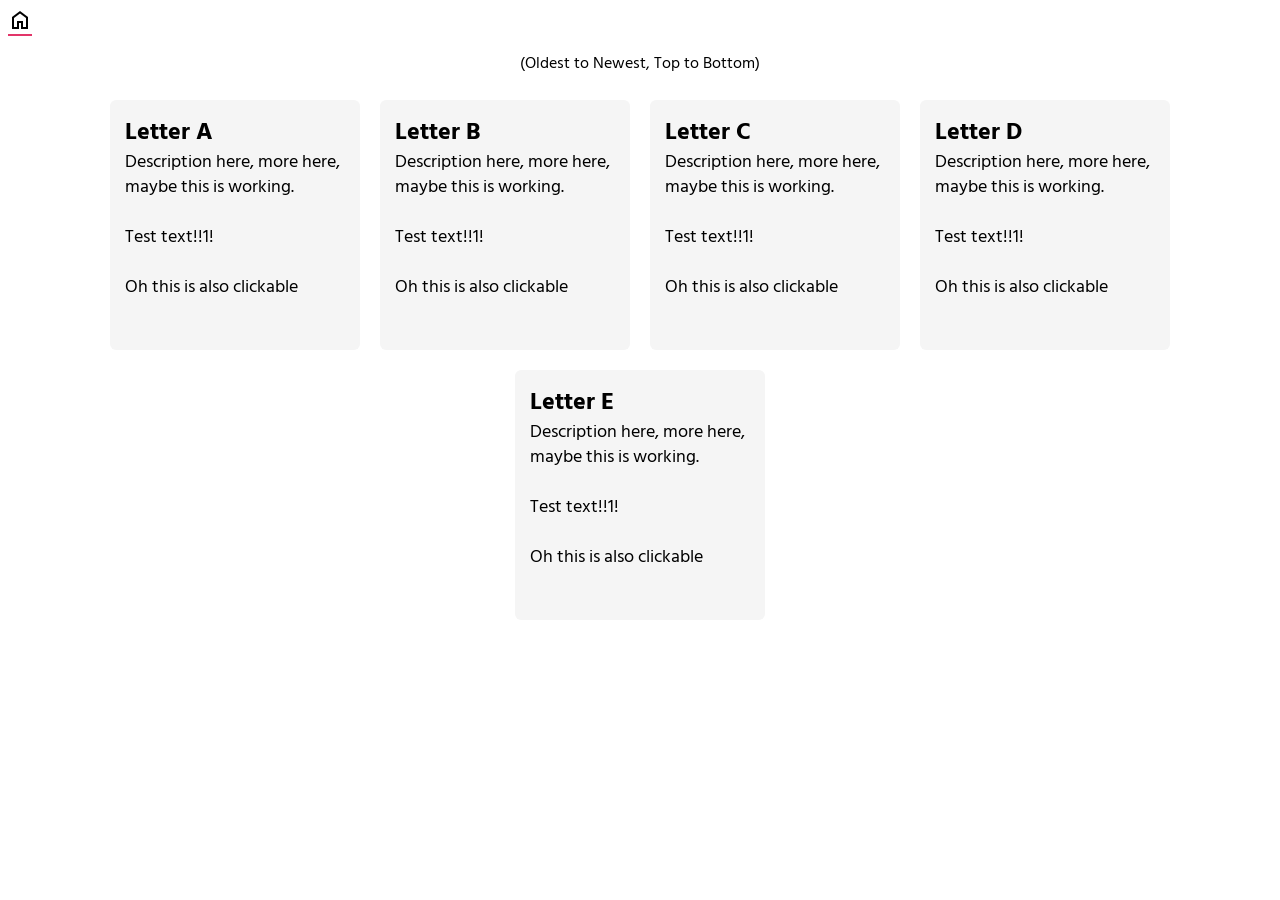
==== projects/index.html @ f8ecad44 "Buncha new stuff" ====
<!DOCTYPE html>
<html lang="en">

  <head>

    <meta name="viewport" content="width=device-width, initial-scale=1.0">
	  <link rel="stylesheet" href="/styles.css">
    <title>"Archaea2"</title>

  </head>

  <body>

    <header>

    	<a class="material-symbols-outlined" href="/">home</a>
      
      <p class="extra-text">(Oldest to Newest, Top to Bottom)</p>

    </header>

	  <div class="projects-page-flex-container">

      <a class="projects-page-flex-item" href="/sample">
        <p class="projects-page-flex-item-header">Letter A</p>
        <p class="projects-page-flex-item-content">Description here, more here, maybe this is working.<br>&nbsp;<br>Test text!!1!<br>&nbsp;<br>Oh this is also clickable</p>
      </a>

      <a class="projects-page-flex-item" href="/sample">
        <p class="projects-page-flex-item-header">Letter B</p>
        <p class="projects-page-flex-item-content">Description here, more here, maybe this is working.<br>&nbsp;<br>Test text!!1!<br>&nbsp;<br>Oh this is also clickable</p>
      </a>

      <a class="projects-page-flex-item" href="/sample">
        <p class="projects-page-flex-item-header">Letter C</p>
        <p class="projects-page-flex-item-content">Description here, more here, maybe this is working.<br>&nbsp;<br>Test text!!1!<br>&nbsp;<br>Oh this is also clickable</p>
      </a>

      <a class="projects-page-flex-item" href="/sample">
        <p class="projects-page-flex-item-header">Letter D</p>
        <p class="projects-page-flex-item-content">Description here, more here, maybe this is working.<br>&nbsp;<br>Test text!!1!<br>&nbsp;<br>Oh this is also clickable</p>
      </a>

      <a class="projects-page-flex-item" href="/sample">
        <p class="projects-page-flex-item-header">Letter E</p>
        <p class="projects-page-flex-item-content">Description here, more here, maybe this is working.<br>&nbsp;<br>Test text!!1!<br>&nbsp;<br>Oh this is also clickable</p>
      </a>
      
  	</div>

  </body>

</html>
---- styles.css ----
@import url('https://fonts.googleapis.com/css2?family=Hind+Madurai:wght@300&family=Karla:wght@500&family=Oxygen&display=swap');

@import url('https://fonts.googleapis.com/css2?family=Material+Symbols+Outlined:opsz,wght,FILL,GRAD@48,400,0,0');

:root {
	--light-background-color: white;
	--light-background-color-2: rgb(245,245,245);
	--light-text-color: black;

	--dark-background-color: black;
	--dark-background-color-2: rgb(10,10,10);
	--dark-text-color: white;

	--accent-color-red: rgb(226, 53, 105);
	--accent-color-link: rgb(53, 114, 226);
	--accent-color-link-visited: rgb(148, 53, 226);
}

@media (prefers-color-scheme: light) {

	body {
		background: var(--light-background-color);
	}

	a, p {
		color: var(--light-text-color);
	}

	.projects-page-flex-item {
		background-color: var(--light-background-color-2);
	}
}

@media (prefers-color-scheme: dark) {

	body {
		background: var(--dark-background-color);
	}

	a, p {
		color: var(--dark-text-color);
	}

	.projects-page-flex-item {
		background-color: var(--dark-background-color-2);
	}

}

a, p {
	font-family: 'Hind Madurai', sans-serif;
}

#dog {
	width: 50%;
	height: 50%;
	object-fit: contain;
	position: absolute;
	align-content: center;
	top: 50%;
	left: 50%;
	transform: translate(-50%, -50%);
	image-rendering: pixelated;
}

.extra-text {
	display: flex;
	justify-content: center;
}

.projects-page-flex-item-header {
	margin: 15px;
	margin-bottom: -15px;
	font-size: 24px;
	font-weight: bold;
}

.projects-page-flex-item-content {
	margin: 15px;
	font-size: 18px;
	font-weight: normal;
}

.material-symbols-outlined {
	text-decoration-color: var(--accent-color-red);
}

.symbols-small {
	font-size: 16px;
}

.projects-page-flex-container {
	display: flex;
	flex-direction: row;
	flex-wrap: wrap;
	justify-content: center;
}

.projects-page-flex-item {
	margin: 10px;
	width: 250px;
	height: 250px;
	border-radius: 2.5%;
	text-decoration: none;
}

.home-page-grid-container {
	display: grid;
	grid-template-columns: auto auto;
	gap: 25px;
	position: absolute;
	align-content: center;
	top: 50%;
	left: 50%;
	transform: translate(-50%, -50%);
}

.home-page-grid-item {
	text-align: center;
	font-size: 24px;
	text-decoration-color: var(--accent-color-red);
}

.home-page-link {
	text-decoration-color: var(--accent-color-link);
}

.home-page-link:visited {
	text-decoration-color: var(--accent-color-link-visited);
}
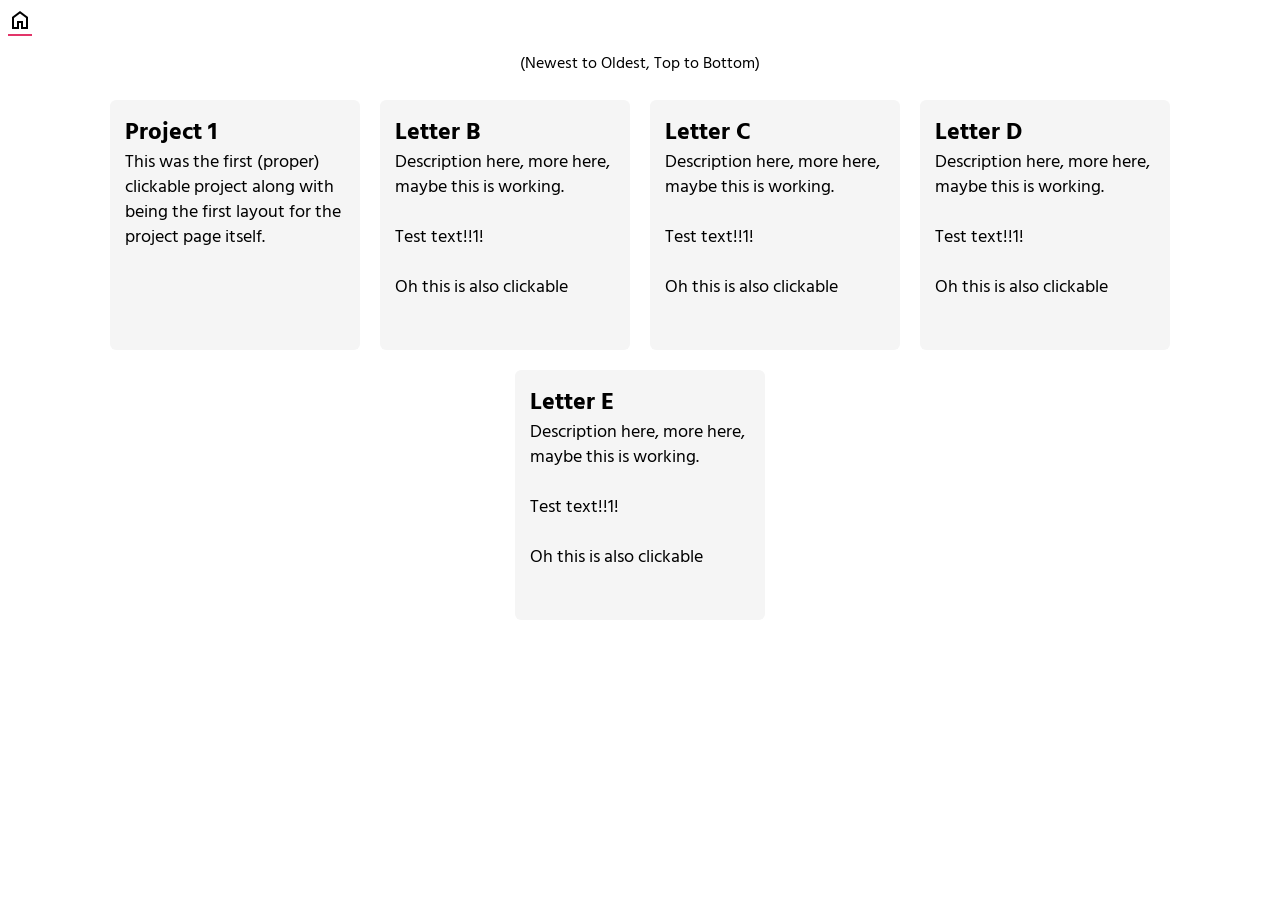
==== commit d5b04f0e: "Newnewnew freshie yes" ====
--- a/projects/index.html
+++ b/projects/index.html
@@ -15,15 +15,15 @@
 
     	<a class="material-symbols-outlined" href="/">home</a>
       
-      <p class="extra-text">(Oldest to Newest, Top to Bottom)</p>
+      <p class="extra-text">(Newest to Oldest, Top to Bottom)</p>
 
     </header>
 
 	  <div class="projects-page-flex-container">
 
-      <a class="projects-page-flex-item" href="/sample">
-        <p class="projects-page-flex-item-header">Letter A</p>
-        <p class="projects-page-flex-item-content">Description here, more here, maybe this is working.<br>&nbsp;<br>Test text!!1!<br>&nbsp;<br>Oh this is also clickable</p>
+      <a class="projects-page-flex-item" href="z1-project-1.html">
+        <p class="projects-page-flex-item-header">Project 1</p>
+        <p class="projects-page-flex-item-content">This was the first (proper) clickable project along with being the first layout for the project page itself.</p>
       </a>
 
       <a class="projects-page-flex-item" href="/sample">
--- a/styles.css
+++ b/styles.css
@@ -17,19 +17,32 @@
 	--accent-color-link-visited: rgb(148, 53, 226);
 }
 
+body {
+	background: var(--light-background-color);
+}
+
+a, p q, h1, h2 {
+	color: var(--light-text-color);
+}
+
+.projects-page-flex-item {
+	background-color: var(--light-background-color-2);
+}
+
 @media (prefers-color-scheme: light) {
 
 	body {
 		background: var(--light-background-color);
 	}
 
-	a, p {
+	a, p, q, h1, h2 {
 		color: var(--light-text-color);
 	}
 
 	.projects-page-flex-item {
 		background-color: var(--light-background-color-2);
 	}
+
 }
 
 @media (prefers-color-scheme: dark) {
@@ -38,7 +51,7 @@
 		background: var(--dark-background-color);
 	}
 
-	a, p {
+	a, p, q, h1, h2 {
 		color: var(--dark-text-color);
 	}
 
@@ -48,7 +61,7 @@
 
 }
 
-a, p {
+a, p, q, h1, h2 {
 	font-family: 'Hind Madurai', sans-serif;
 }
 
@@ -83,7 +96,17 @@
 }
 
 .material-symbols-outlined {
+	/* text-decoration: underline; */
 	text-decoration-color: var(--accent-color-red);
+	/* cursor: pointer;
+	margin-right: 5px; */
+}
+
+.back-button {
+	text-decoration: underline;
+	text-decoration-color: var(--accent-color-link);
+	cursor: pointer;
+	margin-right: 5px;
 }
 
 .symbols-small {
@@ -103,6 +126,14 @@
 	height: 250px;
 	border-radius: 2.5%;
 	text-decoration: none;
+	transition-duration: 1s;
+}
+
+.projects-page-flex-item:hover {
+	margin: 25px;
+	/* box-shadow: 0px 10px var(--accent-color-link), 10px 10px var(--accent-color-red); */
+	box-shadow: 10px 10px var(--accent-color-red);
+	transition-duration: 1s;
 }
 
 .home-page-grid-container {
@@ -128,4 +159,54 @@
 
 .home-page-link:visited {
 	text-decoration-color: var(--accent-color-link-visited);
+
+	margin-left: 25px;
+	margin-right: 25px;
+}
+
+.project-content-container > img {
+	display: flex;
+	margin-left: auto;
+	margin-right: auto;
+	box-shadow: 0px 5px var(--accent-color-red);
+}
+
+.project-content-container > p {
+	text-align: center;
+}
+
+.project-content-container > q {
+	display: block;
+	text-align: center;
+	margin-top: 8px;
+	font-size: 12px;
+}
+
+.project-content-container > h1 {
+	font-size: 24px;
+	text-align: center;
+}
+
+.project-content-container > h2 {
+	margin-top: 48px;
+	font-size: 18px;
+	text-align: center;
+	text-decoration: underline;
+	text-decoration-color: var(--accent-color-link);
+}
+
+.code-container {
+	display: flex;
+	margin: 20px;
+	margin-bottom: 32px;
+	background-color: var(--dark-background-color-2);
+	border-radius: 5px;
+	box-shadow: inset 14px 0px 0px -10px var(--light-background-color-2);
+}
+
+code {
+	margin: 5px;
+	margin-left: 10px;
+	color: var(--dark-text-color);
+	overflow: auto;
 }
